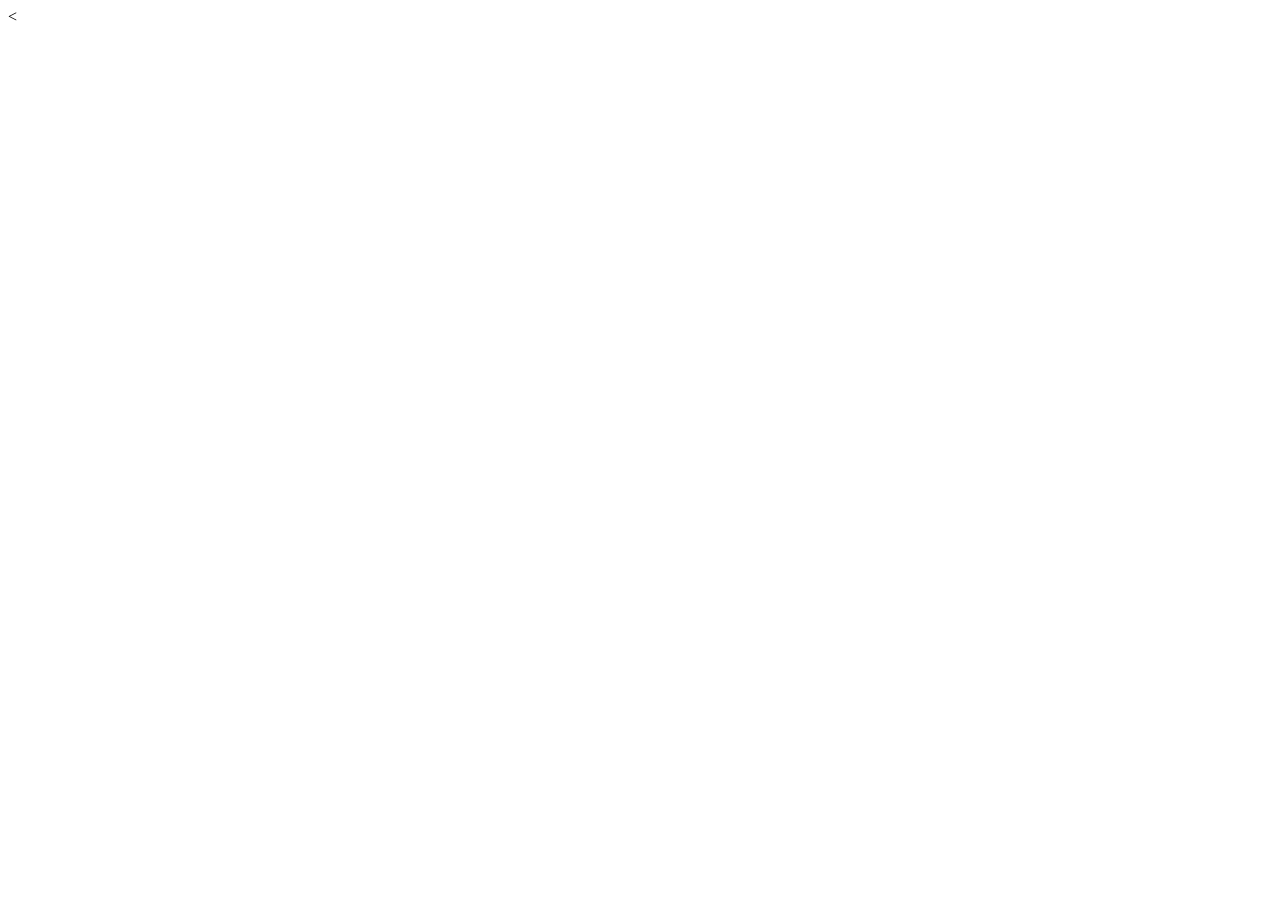
==== index.html @ e6b75e09 "Initial commit" ====
<!DOCTYPE html>
<html lang="en">
<head>
  <meta charset="UTF-8">
  <meta name="viewport" content="width=device-width, initial-scale=1.0">
  <title>Document</title>
</head>
<body>
  <
  
</body>
</html>
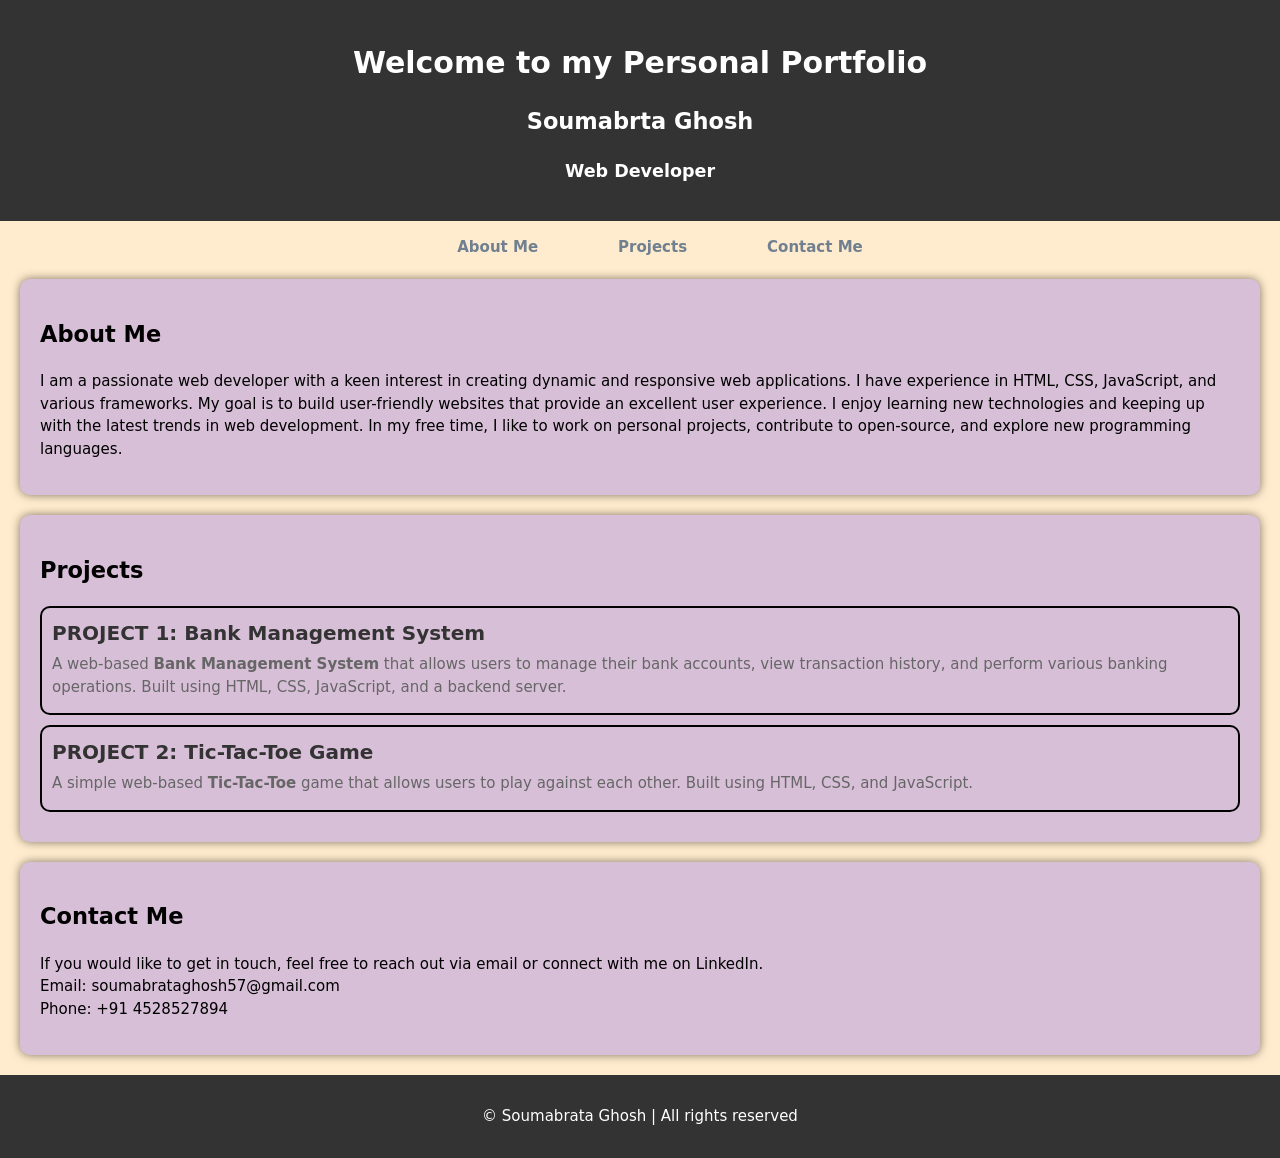
==== commit 7664b79f: "add new changes" ====
--- a/index.html
+++ b/index.html
@@ -1,12 +1,67 @@
 <!DOCTYPE html>
 <html lang="en">
+
 <head>
   <meta charset="UTF-8">
   <meta name="viewport" content="width=device-width, initial-scale=1.0">
-  <title>Document</title>
+  <title>PERSONAL PORTFOLIO</title>
+  <link rel="stylesheet" href="index.css">
 </head>
+
 <body>
-  <
-  
+  <main>
+    <header>
+      <h1>Welcome to my Personal Portfolio</h1>
+      <h2>Soumabrta Ghosh</h2>
+      <h3>Web Developer</h3>
+    </header>
+
+    <nav>
+      <ul>
+        <li><a href="#about">About Me</a></li>
+        <li><a href="#projects">Projects</a></li>
+        <li><a href="#contact">Contact Me</a></li>
+      </ul>
+    </nav>
+
+    <section id="about">
+      <h2>About Me</h2>
+      <p>
+        I am a passionate web developer with a keen interest in creating dynamic and responsive web applications. I have experience in HTML, CSS, JavaScript, and various frameworks. My goal is to build user-friendly websites that provide an excellent user experience.
+        I enjoy learning new technologies and keeping up with the latest trends in web development. In my free time, I like to work on personal projects, contribute to open-source, and explore new programming languages.
+      </p>
+    </section>
+    <section id="projects">
+      <h2>Projects</h2>
+      <div class="project">
+        <h3>PROJECT 1: Bank Management System</h3>
+        <p>
+          A web-based <b>Bank Management System</b> that allows users to manage their bank accounts, view transaction history, and perform various banking operations. Built using HTML, CSS, JavaScript, and a backend server.
+        </p>
+      </div>
+      <div class="project">
+        <h3>PROJECT 2: Tic-Tac-Toe Game</h3>
+        <p>
+          A simple web-based <b>Tic-Tac-Toe</b> game that allows users to play against each other. Built using HTML, CSS, and JavaScript.
+        </p>
+      </div>
+    </section>
+    <section id="contact">
+      <h2>Contact Me</h2>
+      <p>
+        If you would like to get in touch, feel free to reach out via email or connect with me on LinkedIn.
+        <br>
+        Email: soumabrataghosh57@gmail.com
+        <br>
+        Phone: +91 4528527894
+      </p>
+    </section>
+  </main>
+
+  <footer>
+    <p>&copy; Soumabrata Ghosh | All rights reserved</p>
+  </footer>
 </body>
+
+
 </html>
--- a/index.css
+++ b/index.css
@@ -0,0 +1,98 @@
+/* Ensure page takes full height */
+html, body {
+  height: 100%;
+  margin: 0;
+  padding: 0;
+}
+
+/* Flexbox layout to push footer */
+body {
+  display: flex;
+  flex-direction: column;
+  min-height: 100vh;
+  background-color: blanchedalmond;
+  font-family: system-ui, -apple-system, BlinkMacSystemFont, 'Segoe UI', Roboto, Oxygen, Ubuntu, Cantarell, 'Open Sans', 'Helvetica Neue', sans-serif;
+  font-size: 15px;
+  line-height: 1.5;
+}
+
+/* This container will grow and push the footer */
+main {
+  flex: 1;
+}
+
+/* Sticky or normal footer at bottom */
+footer {
+  background: #333;
+  color: white;
+  text-align: center;
+  padding: 15px;
+}
+
+
+header {
+  background: #333;
+  color: white;
+  padding: 20px;
+  text-align: center;
+
+}
+
+nav ul {
+  display: flex;
+  justify-content: center;
+}
+
+
+
+nav ul li {
+  display: inline-block;
+  margin: 0px 20px;
+  list-style: none;
+}
+
+nav ul li a {
+  text-decoration: none;
+  color: slategrey;
+  font-weight: bold;
+  text-align: center;
+  padding: 10px 20px;
+  transition: color 0.3s;
+}
+
+nav ul li a:hover {
+  background-color: thistle;
+}
+
+section {
+  margin: 20px;
+  padding: 20px;
+  background-color: thistle;
+  border-radius: 10px;
+  box-shadow: 0 0 10px rgba(0, 0, 0, 0.5);
+
+}
+
+.project {
+  margin: 10px 0;
+  padding: 10px;
+  border: 2px solid black;
+  border-radius: 10px;
+  transition: transform 0.3s, box-shadow 0.3s;
+}
+
+.project:hover {
+  transform: scale(1.03);
+  box-shadow: 0 4px 20px rgba(0, 0, 0, 0.3);
+}
+
+.project h3 {
+  margin: 0px;
+  font-size: 20px;
+  color: #333;
+}
+
+.project p {
+  margin: 5px 0px;
+  color: #666;
+}
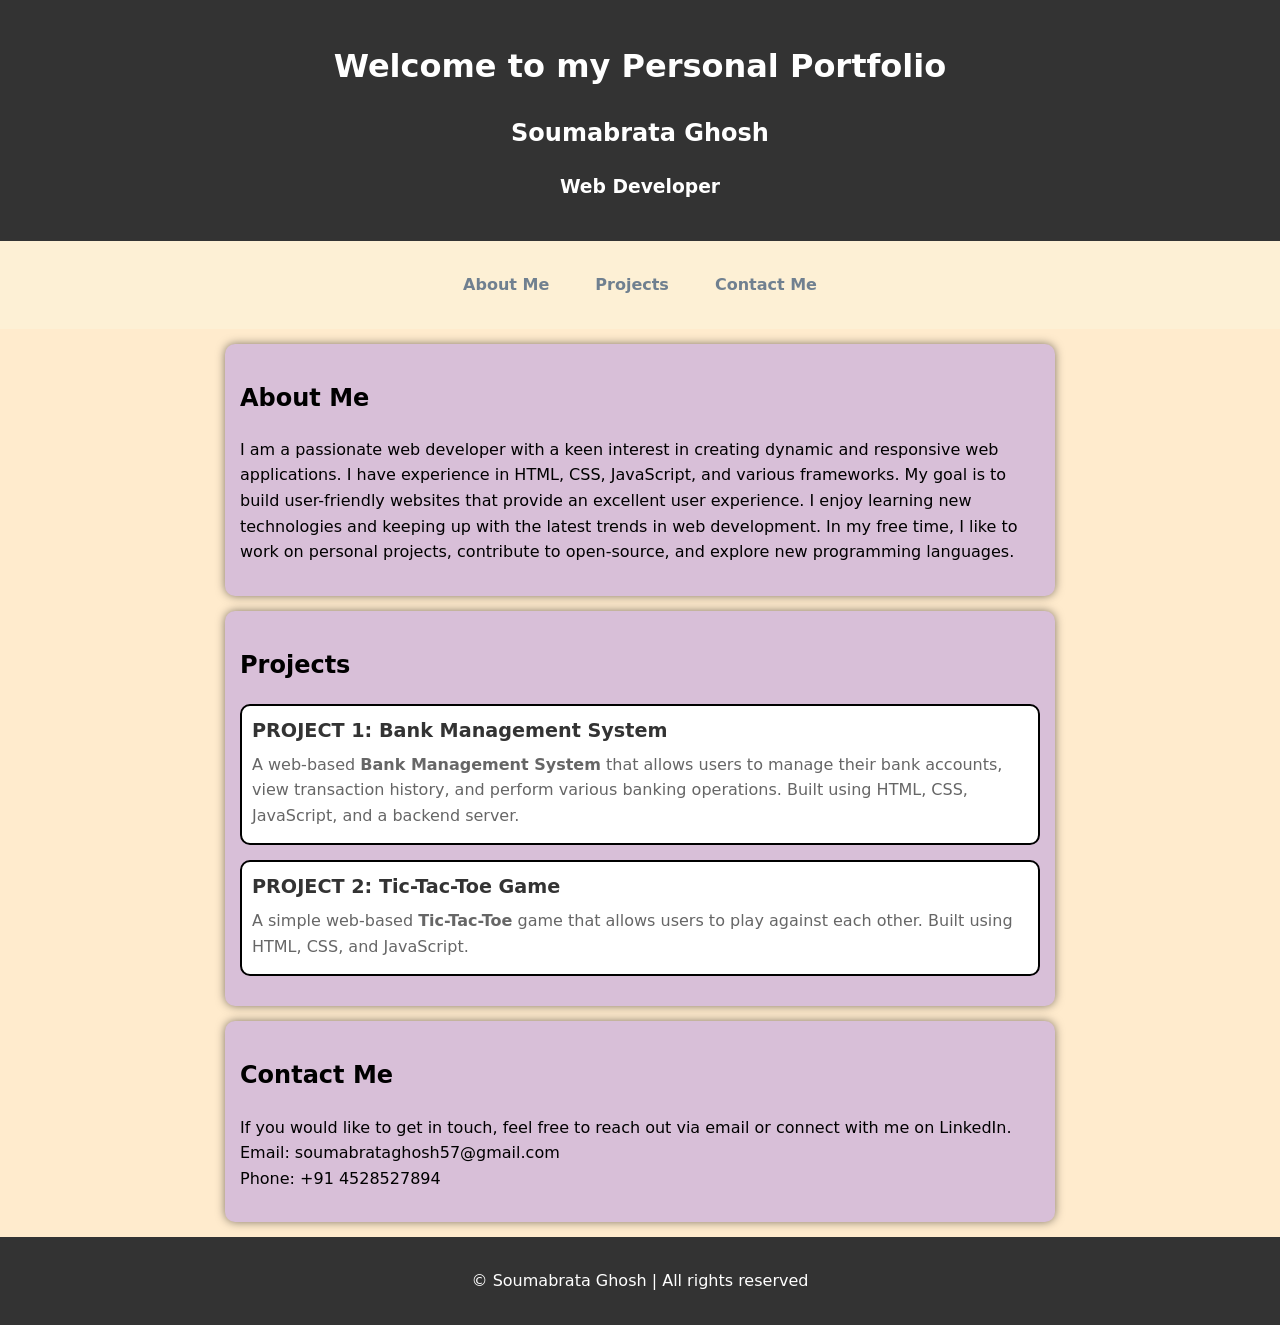
==== commit 2aafab8e: "added" ====
--- a/index.html
+++ b/index.html
@@ -12,7 +12,7 @@
   <main>
     <header>
       <h1>Welcome to my Personal Portfolio</h1>
-      <h2>Soumabrta Ghosh</h2>
+      <h2>Soumabrata Ghosh</h2>
       <h3>Web Developer</h3>
     </header>
 
--- a/index.css
+++ b/index.css
@@ -1,84 +1,91 @@
-/* Ensure page takes full height */
-html, body {
+/* Reset & Base Styles */
+html,
+body {
   height: 100%;
   margin: 0;
   padding: 0;
 }
 
-/* Flexbox layout to push footer */
 body {
   display: flex;
   flex-direction: column;
   min-height: 100vh;
   background-color: blanchedalmond;
   font-family: system-ui, -apple-system, BlinkMacSystemFont, 'Segoe UI', Roboto, Oxygen, Ubuntu, Cantarell, 'Open Sans', 'Helvetica Neue', sans-serif;
-  font-size: 15px;
-  line-height: 1.5;
+  font-size: 16px;
+  line-height: 1.6;
 }
 
-/* This container will grow and push the footer */
 main {
   flex: 1;
 }
 
-/* Sticky or normal footer at bottom */
-footer {
-  background: #333;
-  color: white;
-  text-align: center;
-  padding: 15px;
-}
-
-
+/* Header */
 header {
   background: #333;
   color: white;
   padding: 20px;
   text-align: center;
+}
 
+/* Navigation */
+nav {
+  display: flex;
+  justify-content: center;
+  padding: 1rem;
+  background-color: #fdf0d5;
 }
 
 nav ul {
   display: flex;
   justify-content: center;
+  align-items: center;
+  gap: 1rem;
+  list-style: none;
+  padding: 0;
+  margin: 0;
+  flex-direction: row;
 }
 
-
-
 nav ul li {
-  display: inline-block;
-  margin: 0px 20px;
-  list-style: none;
+  margin: 5px;
+  text-align: center;
 }
 
 nav ul li a {
   text-decoration: none;
   color: slategrey;
   font-weight: bold;
-  text-align: center;
-  padding: 10px 20px;
-  transition: color 0.3s;
+  padding: 10px;
+  display: block;
+  transition: background-color 0.3s;
 }
 
 nav ul li a:hover {
   background-color: thistle;
+  border-radius: 5px;
 }
 
+/* Section Styles */
 section {
-  margin: 20px;
-  padding: 20px;
+  margin: 15px auto;
+  padding: 15px;
   background-color: thistle;
   border-radius: 10px;
   box-shadow: 0 0 10px rgba(0, 0, 0, 0.5);
-
+  width: 90%;
+  max-width: 800px;
 }
 
+/* Project Cards */
 .project {
-  margin: 10px 0;
+  max-width: 100%;
+  margin: 15px auto;
   padding: 10px;
   border: 2px solid black;
   border-radius: 10px;
   transition: transform 0.3s, box-shadow 0.3s;
+  background-color: #fff;
 }
 
 .project:hover {
@@ -87,12 +94,60 @@
 }
 
 .project h3 {
-  margin: 0px;
-  font-size: 20px;
+  margin: 0;
+  font-size: 1.2em;
   color: #333;
 }
 
 .project p {
-  margin: 5px 0px;
+  margin: 5px 0;
   color: #666;
+}
+
+/* Footer */
+footer {
+  background: #333;
+  color: white;
+  text-align: center;
+  padding: 15px;
+  margin-top: auto;
+}
+
+/* Responsive Styles */
+@media (max-width: 768px) {
+  body {
+    font-size: 15px;
+  }
+
+  header h1 {
+    font-size: 1.5em;
+  }
+
+  header h2,
+  header h3 {
+    font-size: 1.1em;
+  }
+
+  nav ul {
+    flex-direction: column;
+    align-items: center;
+  }
+
+  nav ul li {
+    margin: 8px 0;
+  }
+
+  section {
+    margin: 10px;
+    padding: 10px;
+    width: 95%;
+  }
+
+  .project {
+    padding: 8px;
+  }
+
+  .project h3 {
+    font-size: 1em;
+  }
 }
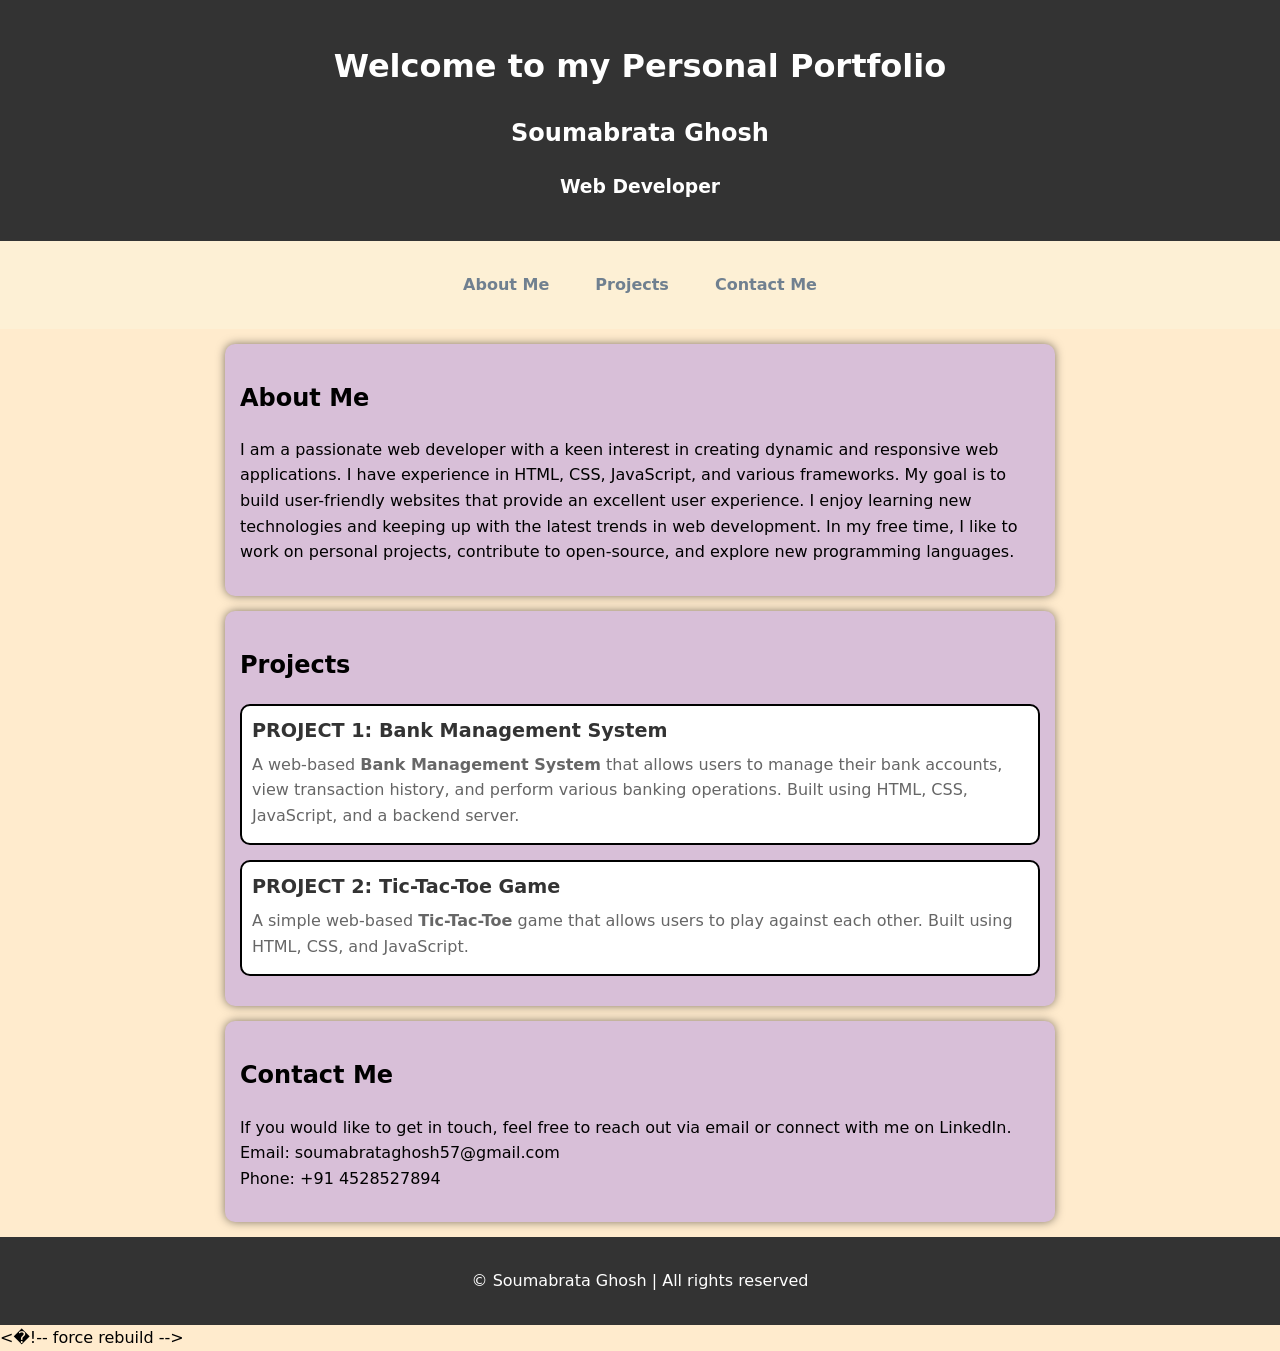
==== commit 101260b3: "Force GitHub Pages rebuild" ====
--- a/index.html
+++ b/index.html
@@ -1,67 +1,69 @@
-<!DOCTYPE html>
-<html lang="en">
-
-<head>
-  <meta charset="UTF-8">
-  <meta name="viewport" content="width=device-width, initial-scale=1.0">
-  <title>PERSONAL PORTFOLIO</title>
-  <link rel="stylesheet" href="index.css">
-</head>
-
-<body>
-  <main>
-    <header>
-      <h1>Welcome to my Personal Portfolio</h1>
-      <h2>Soumabrata Ghosh</h2>
-      <h3>Web Developer</h3>
-    </header>
-
-    <nav>
-      <ul>
-        <li><a href="#about">About Me</a></li>
-        <li><a href="#projects">Projects</a></li>
-        <li><a href="#contact">Contact Me</a></li>
-      </ul>
-    </nav>
-
-    <section id="about">
-      <h2>About Me</h2>
-      <p>
-        I am a passionate web developer with a keen interest in creating dynamic and responsive web applications. I have experience in HTML, CSS, JavaScript, and various frameworks. My goal is to build user-friendly websites that provide an excellent user experience.
-        I enjoy learning new technologies and keeping up with the latest trends in web development. In my free time, I like to work on personal projects, contribute to open-source, and explore new programming languages.
-      </p>
-    </section>
-    <section id="projects">
-      <h2>Projects</h2>
-      <div class="project">
-        <h3>PROJECT 1: Bank Management System</h3>
-        <p>
-          A web-based <b>Bank Management System</b> that allows users to manage their bank accounts, view transaction history, and perform various banking operations. Built using HTML, CSS, JavaScript, and a backend server.
-        </p>
-      </div>
-      <div class="project">
-        <h3>PROJECT 2: Tic-Tac-Toe Game</h3>
-        <p>
-          A simple web-based <b>Tic-Tac-Toe</b> game that allows users to play against each other. Built using HTML, CSS, and JavaScript.
-        </p>
-      </div>
-    </section>
-    <section id="contact">
-      <h2>Contact Me</h2>
-      <p>
-        If you would like to get in touch, feel free to reach out via email or connect with me on LinkedIn.
-        <br>
-        Email: soumabrataghosh57@gmail.com
-        <br>
-        Phone: +91 4528527894
-      </p>
-    </section>
-  </main>
-
-  <footer>
-    <p>&copy; Soumabrata Ghosh | All rights reserved</p>
-  </footer>
-</body>
-
-
-</html>+<!DOCTYPE html>
+<html lang="en">
+
+<head>
+  <meta charset="UTF-8">
+  <meta name="viewport" content="width=device-width, initial-scale=1.0">
+  <title>PERSONAL PORTFOLIO</title>
+  <link rel="stylesheet" href="index.css">
+</head>
+
+<body>
+  <main>
+    <header>
+      <h1>Welcome to my Personal Portfolio</h1>
+      <h2>Soumabrata Ghosh</h2>
+      <h3>Web Developer</h3>
+    </header>
+
+    <nav>
+      <ul>
+        <li><a href="#about">About Me</a></li>
+        <li><a href="#projects">Projects</a></li>
+        <li><a href="#contact">Contact Me</a></li>
+      </ul>
+    </nav>
+
+    <section id="about">
+      <h2>About Me</h2>
+      <p>
+        I am a passionate web developer with a keen interest in creating dynamic and responsive web applications. I have experience in HTML, CSS, JavaScript, and various frameworks. My goal is to build user-friendly websites that provide an excellent user experience.
+        I enjoy learning new technologies and keeping up with the latest trends in web development. In my free time, I like to work on personal projects, contribute to open-source, and explore new programming languages.
+      </p>
+    </section>
+    <section id="projects">
+      <h2>Projects</h2>
+      <div class="project">
+        <h3>PROJECT 1: Bank Management System</h3>
+        <p>
+          A web-based <b>Bank Management System</b> that allows users to manage their bank accounts, view transaction history, and perform various banking operations. Built using HTML, CSS, JavaScript, and a backend server.
+        </p>
+      </div>
+      <div class="project">
+        <h3>PROJECT 2: Tic-Tac-Toe Game</h3>
+        <p>
+          A simple web-based <b>Tic-Tac-Toe</b> game that allows users to play against each other. Built using HTML, CSS, and JavaScript.
+        </p>
+      </div>
+    </section>
+    <section id="contact">
+      <h2>Contact Me</h2>
+      <p>
+        If you would like to get in touch, feel free to reach out via email or connect with me on LinkedIn.
+        <br>
+        Email: soumabrataghosh57@gmail.com
+        <br>
+        Phone: +91 4528527894
+      </p>
+    </section>
+  </main>
+
+  <footer>
+    <p>&copy; Soumabrata Ghosh | All rights reserved</p>
+  </footer>
+</body>
+
+
+</html>< ! - -   f o r c e   r e b u i l d   - - > + 
+ 
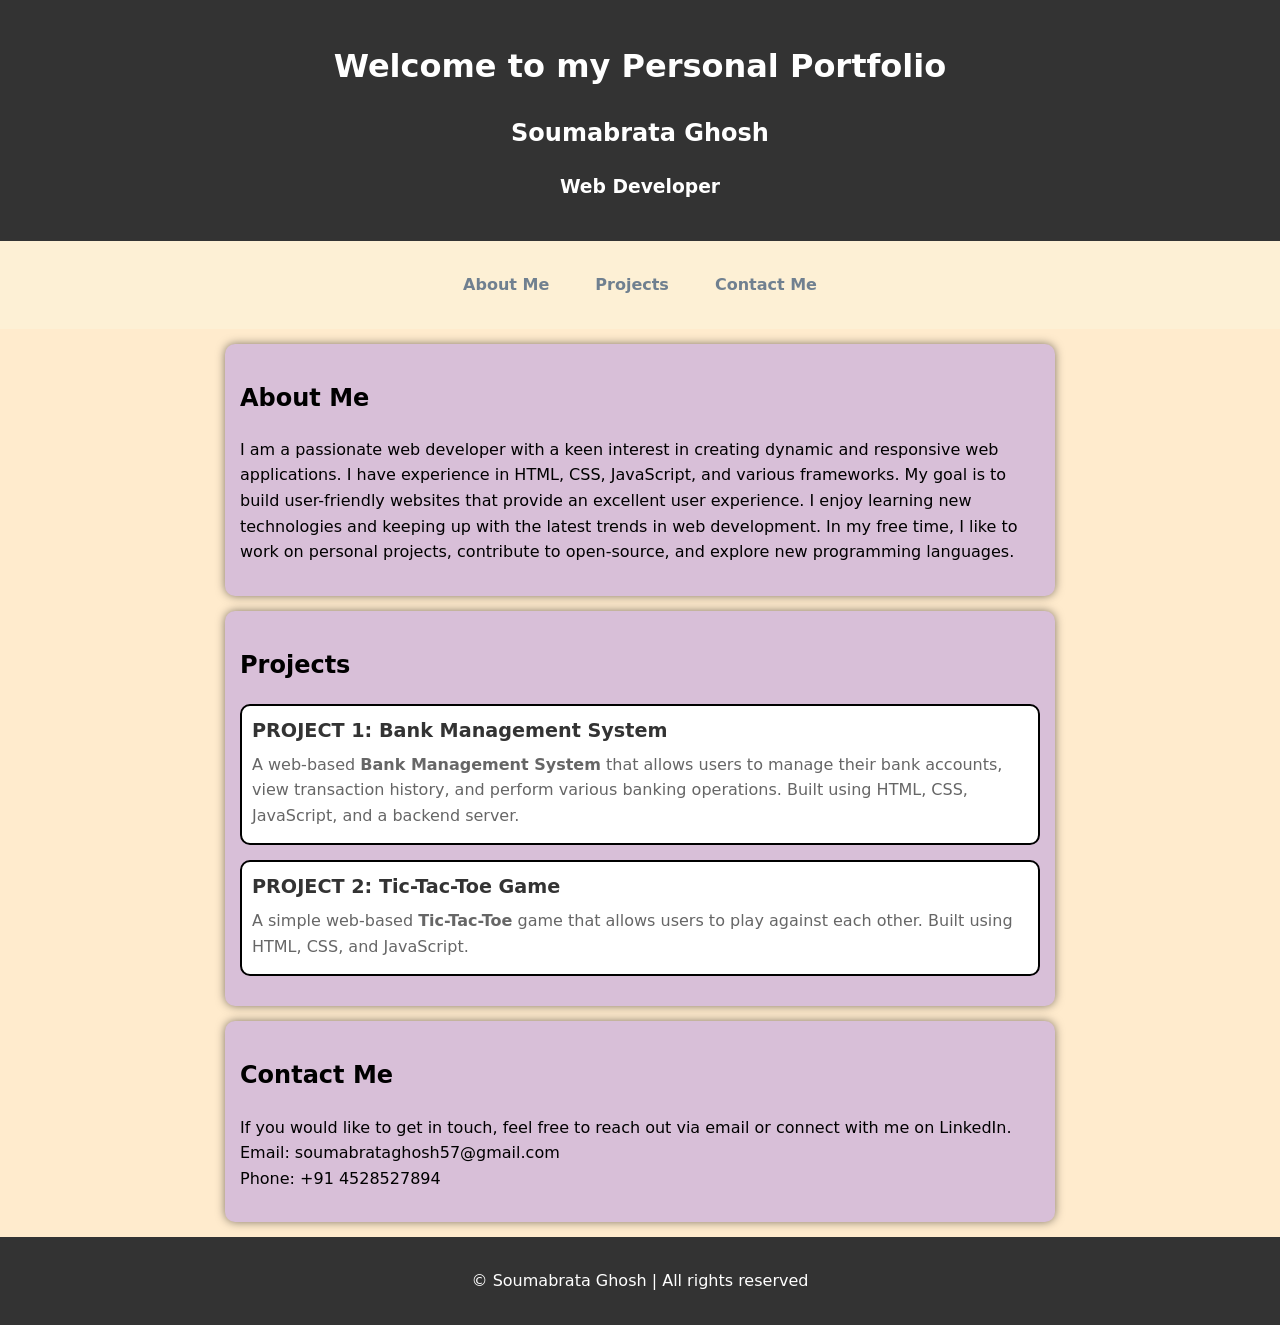
==== commit 9333f823: "Fix corrupted characters in index.html" ====
--- a/index.html
+++ b/index.html
@@ -1,69 +1,67 @@
-<!DOCTYPE html>
-<html lang="en">
-
-<head>
-  <meta charset="UTF-8">
-  <meta name="viewport" content="width=device-width, initial-scale=1.0">
-  <title>PERSONAL PORTFOLIO</title>
-  <link rel="stylesheet" href="index.css">
-</head>
-
-<body>
-  <main>
-    <header>
-      <h1>Welcome to my Personal Portfolio</h1>
-      <h2>Soumabrata Ghosh</h2>
-      <h3>Web Developer</h3>
-    </header>
-
-    <nav>
-      <ul>
-        <li><a href="#about">About Me</a></li>
-        <li><a href="#projects">Projects</a></li>
-        <li><a href="#contact">Contact Me</a></li>
-      </ul>
-    </nav>
-
-    <section id="about">
-      <h2>About Me</h2>
-      <p>
-        I am a passionate web developer with a keen interest in creating dynamic and responsive web applications. I have experience in HTML, CSS, JavaScript, and various frameworks. My goal is to build user-friendly websites that provide an excellent user experience.
-        I enjoy learning new technologies and keeping up with the latest trends in web development. In my free time, I like to work on personal projects, contribute to open-source, and explore new programming languages.
-      </p>
-    </section>
-    <section id="projects">
-      <h2>Projects</h2>
-      <div class="project">
-        <h3>PROJECT 1: Bank Management System</h3>
-        <p>
-          A web-based <b>Bank Management System</b> that allows users to manage their bank accounts, view transaction history, and perform various banking operations. Built using HTML, CSS, JavaScript, and a backend server.
-        </p>
-      </div>
-      <div class="project">
-        <h3>PROJECT 2: Tic-Tac-Toe Game</h3>
-        <p>
-          A simple web-based <b>Tic-Tac-Toe</b> game that allows users to play against each other. Built using HTML, CSS, and JavaScript.
-        </p>
-      </div>
-    </section>
-    <section id="contact">
-      <h2>Contact Me</h2>
-      <p>
-        If you would like to get in touch, feel free to reach out via email or connect with me on LinkedIn.
-        <br>
-        Email: soumabrataghosh57@gmail.com
-        <br>
-        Phone: +91 4528527894
-      </p>
-    </section>
-  </main>
-
-  <footer>
-    <p>&copy; Soumabrata Ghosh | All rights reserved</p>
-  </footer>
-</body>
-
-
-</html>< ! - -   f o r c e   r e b u i l d   - - > - 
- +<!DOCTYPE html>
+<html lang="en">
+
+<head>
+  <meta charset="UTF-8">
+  <meta name="viewport" content="width=device-width, initial-scale=1.0">
+  <title>PERSONAL PORTFOLIO</title>
+  <link rel="stylesheet" href="index.css">
+</head>
+
+<body>
+  <main>
+    <header>
+      <h1>Welcome to my Personal Portfolio</h1>
+      <h2>Soumabrata Ghosh</h2>
+      <h3>Web Developer</h3>
+    </header>
+
+    <nav>
+      <ul>
+        <li><a href="#about">About Me</a></li>
+        <li><a href="#projects">Projects</a></li>
+        <li><a href="#contact">Contact Me</a></li>
+      </ul>
+    </nav>
+
+    <section id="about">
+      <h2>About Me</h2>
+      <p>
+        I am a passionate web developer with a keen interest in creating dynamic and responsive web applications. I have experience in HTML, CSS, JavaScript, and various frameworks. My goal is to build user-friendly websites that provide an excellent user experience.
+        I enjoy learning new technologies and keeping up with the latest trends in web development. In my free time, I like to work on personal projects, contribute to open-source, and explore new programming languages.
+      </p>
+    </section>
+    <section id="projects">
+      <h2>Projects</h2>
+      <div class="project">
+        <h3>PROJECT 1: Bank Management System</h3>
+        <p>
+          A web-based <b>Bank Management System</b> that allows users to manage their bank accounts, view transaction history, and perform various banking operations. Built using HTML, CSS, JavaScript, and a backend server.
+        </p>
+      </div>
+      <div class="project">
+        <h3>PROJECT 2: Tic-Tac-Toe Game</h3>
+        <p>
+          A simple web-based <b>Tic-Tac-Toe</b> game that allows users to play against each other. Built using HTML, CSS, and JavaScript.
+        </p>
+      </div>
+    </section>
+    <section id="contact">
+      <h2>Contact Me</h2>
+      <p>
+        If you would like to get in touch, feel free to reach out via email or connect with me on LinkedIn.
+        <br>
+        Email: soumabrataghosh57@gmail.com
+        <br>
+        Phone: +91 4528527894
+      </p>
+    </section>
+  </main>
+
+  <footer>
+    <p>&copy; Soumabrata Ghosh | All rights reserved</p>
+  </footer>
+</body>
+
+
+</html>
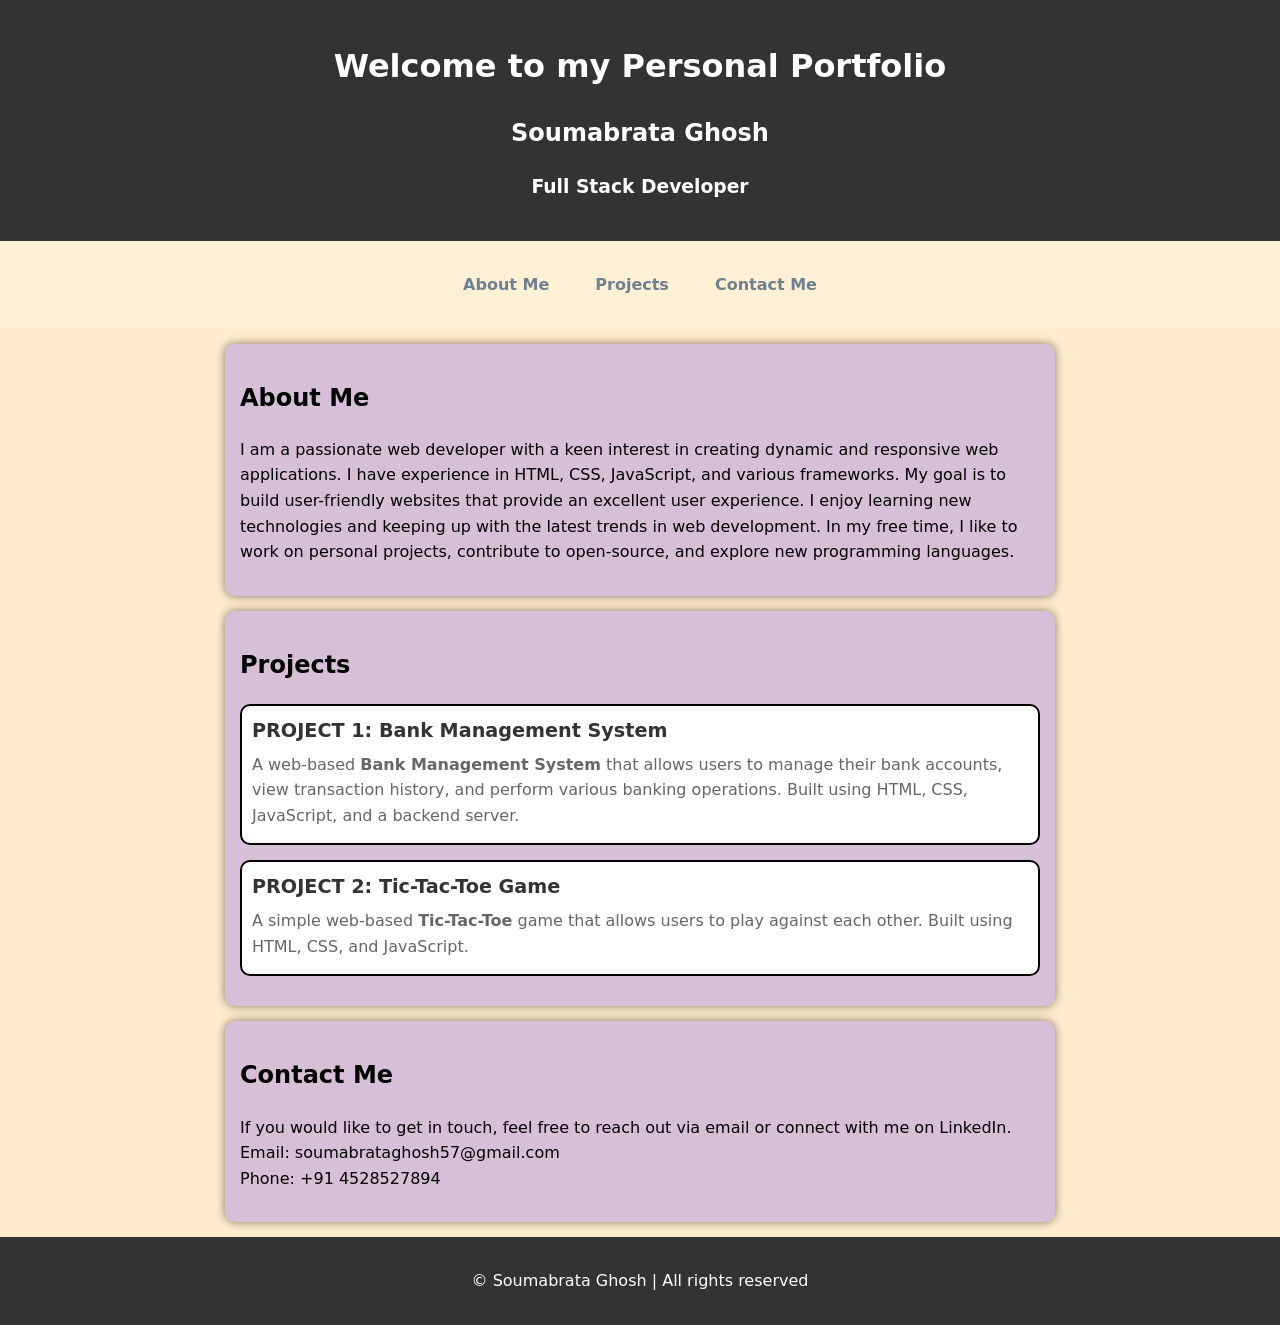
==== commit f6a16824: "newer commits" ====
--- a/index.html
+++ b/index.html
@@ -13,7 +13,7 @@
     <header>
       <h1>Welcome to my Personal Portfolio</h1>
       <h2>Soumabrata Ghosh</h2>
-      <h3>Web Developer</h3>
+      <h3>Full Stack  Developer</h3>
     </header>
 
     <nav>
@@ -27,8 +27,11 @@
     <section id="about">
       <h2>About Me</h2>
       <p>
-        I am a passionate web developer with a keen interest in creating dynamic and responsive web applications. I have experience in HTML, CSS, JavaScript, and various frameworks. My goal is to build user-friendly websites that provide an excellent user experience.
-        I enjoy learning new technologies and keeping up with the latest trends in web development. In my free time, I like to work on personal projects, contribute to open-source, and explore new programming languages.
+        I am a passionate web developer with a keen interest in creating dynamic and responsive web applications. I have
+        experience in HTML, CSS, JavaScript, and various frameworks. My goal is to build user-friendly websites that
+        provide an excellent user experience.
+        I enjoy learning new technologies and keeping up with the latest trends in web development. In my free time, I
+        like to work on personal projects, contribute to open-source, and explore new programming languages.
       </p>
     </section>
     <section id="projects">
@@ -36,13 +39,15 @@
       <div class="project">
         <h3>PROJECT 1: Bank Management System</h3>
         <p>
-          A web-based <b>Bank Management System</b> that allows users to manage their bank accounts, view transaction history, and perform various banking operations. Built using HTML, CSS, JavaScript, and a backend server.
+          A web-based <b>Bank Management System</b> that allows users to manage their bank accounts, view transaction
+          history, and perform various banking operations. Built using HTML, CSS, JavaScript, and a backend server.
         </p>
       </div>
       <div class="project">
         <h3>PROJECT 2: Tic-Tac-Toe Game</h3>
         <p>
-          A simple web-based <b>Tic-Tac-Toe</b> game that allows users to play against each other. Built using HTML, CSS, and JavaScript.
+          A simple web-based <b>Tic-Tac-Toe</b> game that allows users to play against each other. Built using HTML,
+          CSS, and JavaScript.
         </p>
       </div>
     </section>
@@ -64,4 +69,4 @@
 </body>
 
 
-</html>+</html>
--- a/index.css
+++ b/index.css
@@ -150,4 +150,4 @@
   .project h3 {
     font-size: 1em;
   }
-}+}
